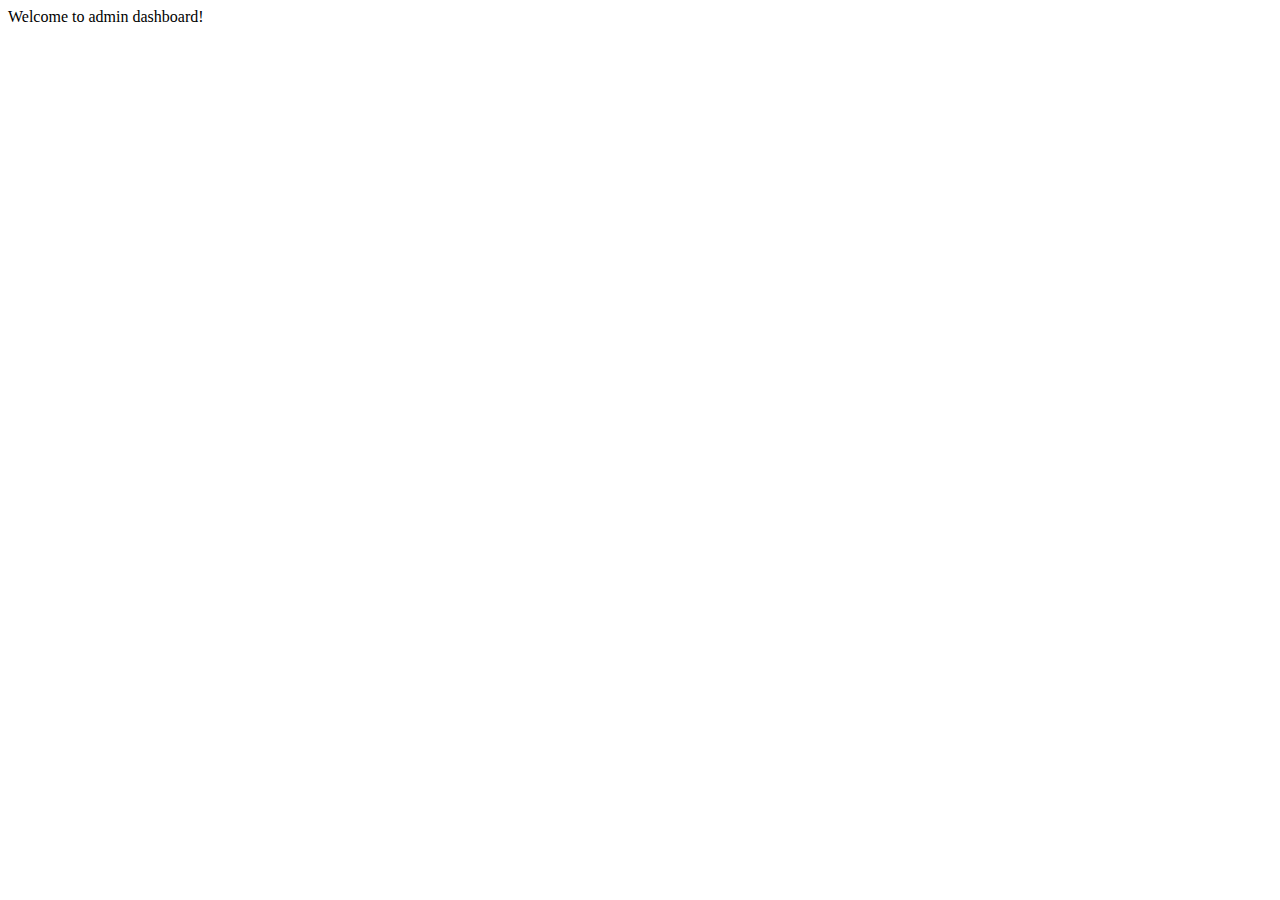
==== admin-dashboard.html @ 7769bcfd "update code" ====
<!DOCTYPE html>
<html lang="en">
<head>
    <meta charset="UTF-8">
    <meta name="viewport" content="width=device-width, initial-scale=1.0">
    <title>Document</title>
</head>
<body>
    <div>
        Welcome to admin dashboard!
    </div>
</body>
</html>
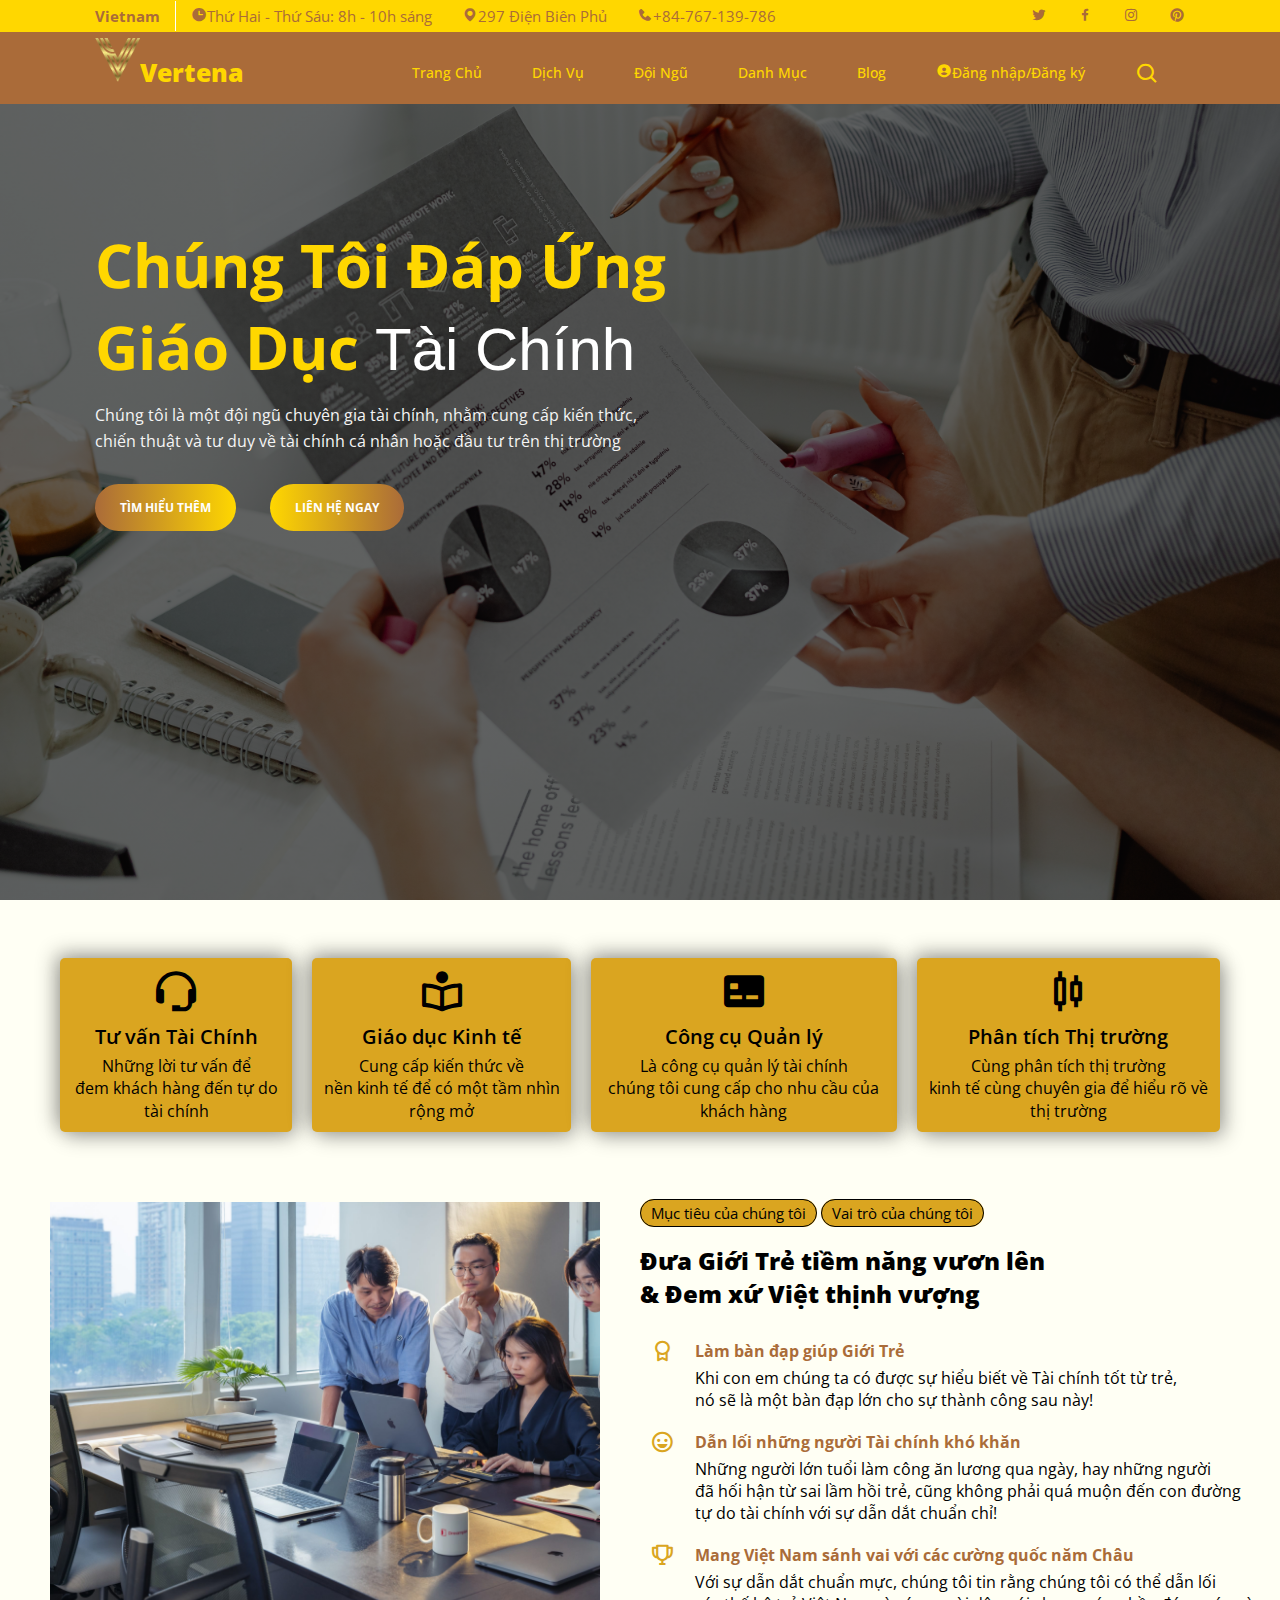
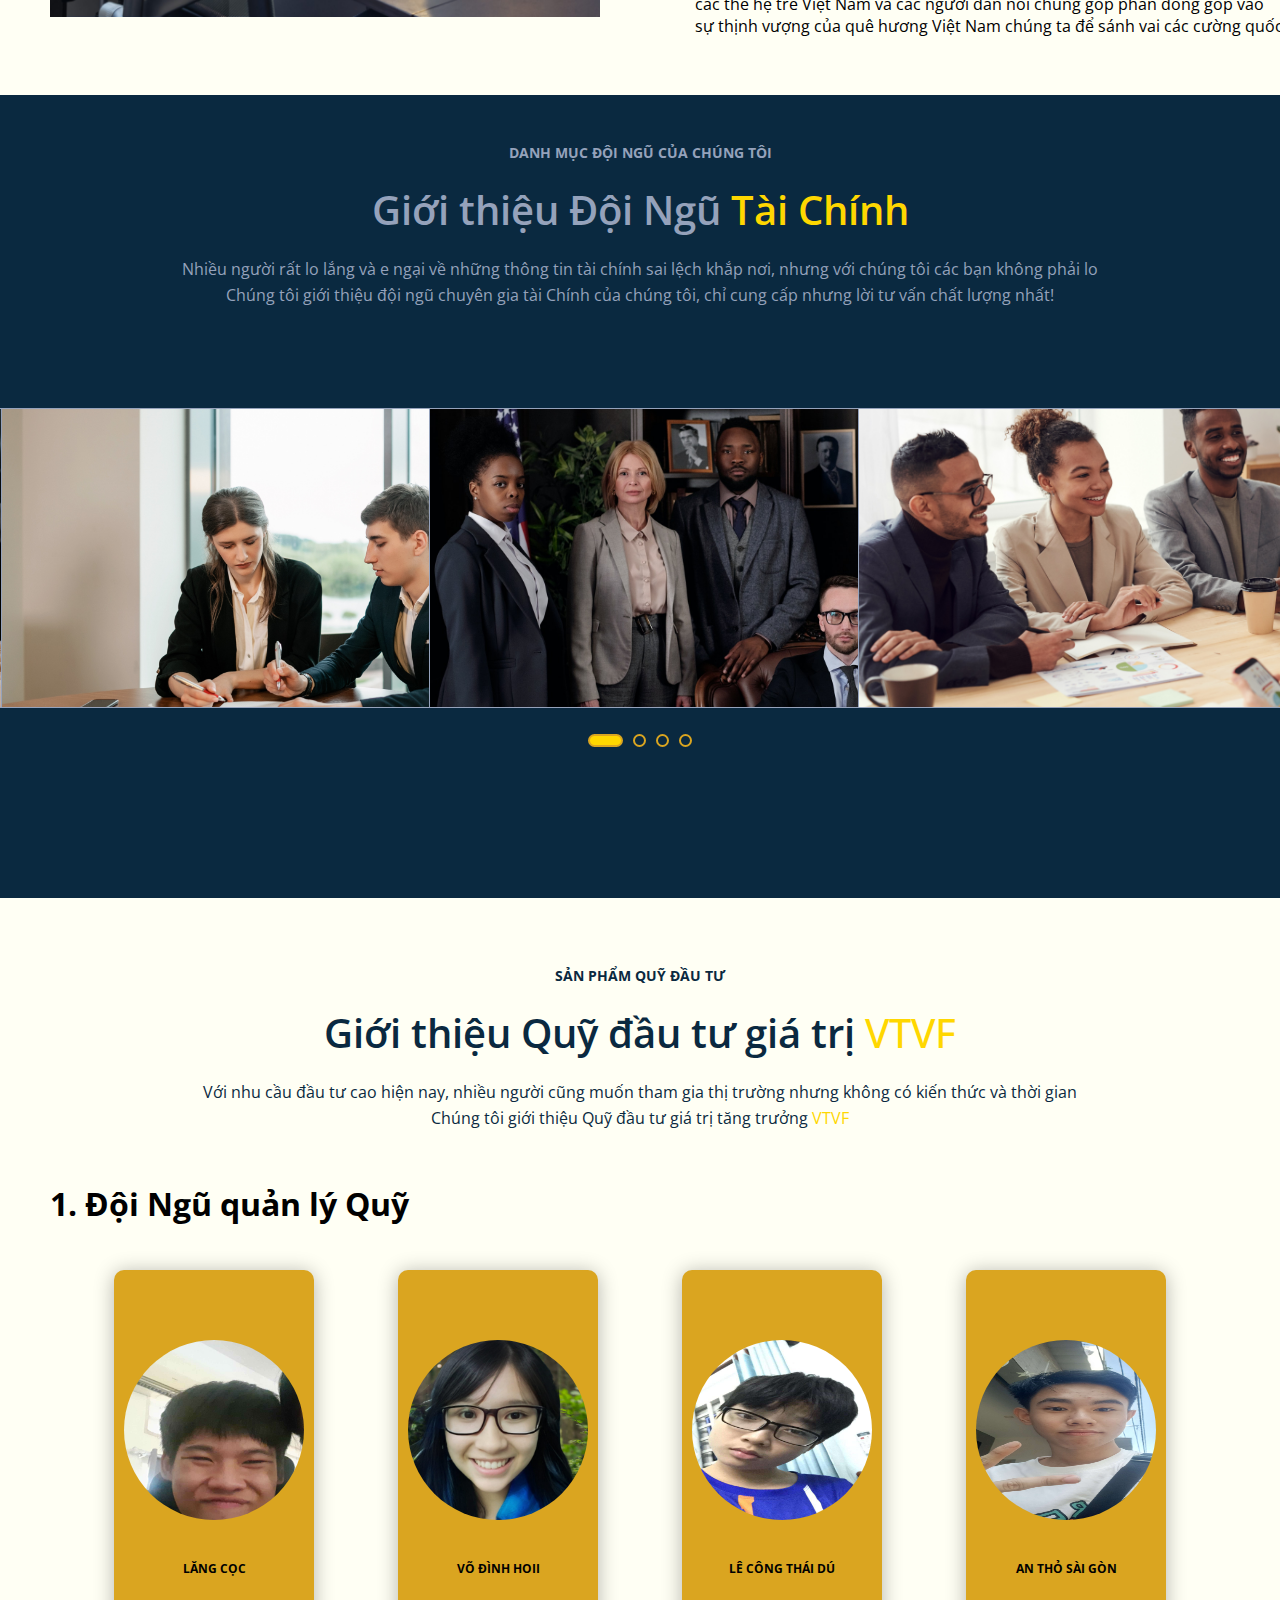
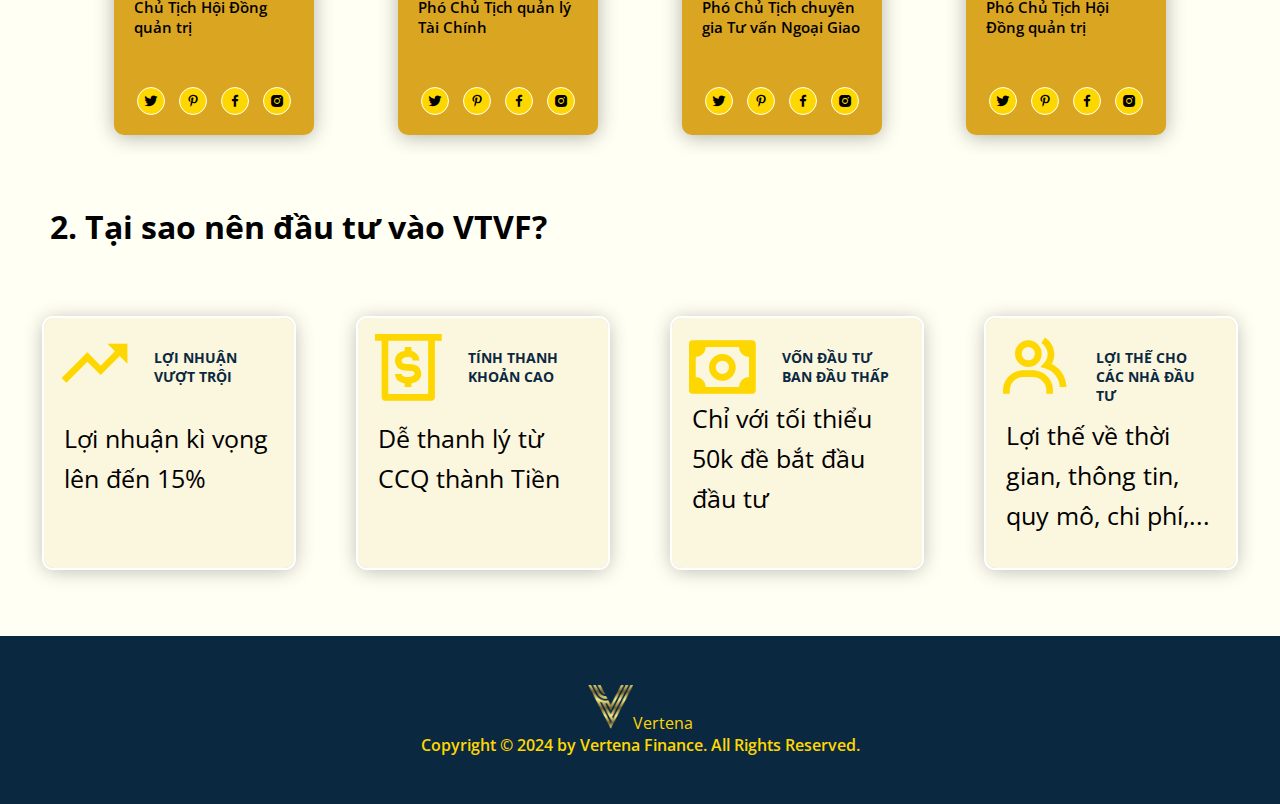
==== commit e4514366: "commit" ====
--- a/admin-dashboard.html
+++ b/admin-dashboard.html
@@ -1,13 +1,118 @@
 <!DOCTYPE html>
 <html lang="en">
+
 <head>
     <meta charset="UTF-8">
     <meta name="viewport" content="width=device-width, initial-scale=1.0">
-    <title>Document</title>
+    <title>Admin Dashboard</title>
+    <style>
+        * {
+            margin: 0;
+            padding: 0;
+            box-sizing: border-box;
+            font-family: Arial, sans-serif;
+        }
+
+        body {
+            display: none;
+            justify-content: center;
+            align-items: center;
+            min-height: 100vh;
+            background: linear-gradient(135deg, #74ebd5, #acb6e5);
+        }
+
+        .dashboard-container {
+            display: flex;
+            justify-content: space-around;
+            align-items: center;
+            width: 80%;
+            max-width: 1200px;
+            padding: 20px;
+        }
+
+        .dashboard-button {
+            display: flex;
+            flex-direction: column;
+            align-items: center;
+            justify-content: center;
+            width: 200px;
+            height: 200px;
+            background: #ffffff;
+            border-radius: 15px;
+            box-shadow: 0 8px 15px rgba(0, 0, 0, 0.2);
+            cursor: pointer;
+            transition: transform 0.3s, box-shadow 0.3s;
+        }
+
+        .dashboard-button:hover {
+            transform: translateY(-10px);
+            box-shadow: 0 12px 20px rgba(0, 0, 0, 0.3);
+        }
+
+        .dashboard-button img {
+            width: 80px;
+            height: 80px;
+            margin-bottom: 15px;
+        }
+
+        .dashboard-button span {
+            font-size: 1.2rem;
+            font-weight: bold;
+            color: #333;
+        }
+
+        /* Animation */
+        .dashboard-button {
+            animation: fadeIn 1s ease-in-out;
+        }
+
+        @keyframes fadeIn {
+            from {
+                opacity: 0;
+                transform: scale(0.8);
+            }
+
+            to {
+                opacity: 1;
+                transform: scale(1);
+            }
+        }
+
+    </style>
 </head>
+
 <body>
-    <div>
-        Welcome to admin dashboard!
+    <div class="dashboard-container">
+        <!-- Account User Button -->
+        <div class="dashboard-button" onclick="window.location.href = 'account-user.html'">
+            <img src="https://static-00.iconduck.com/assets.00/user-2-account-icon-2048x2046-oucjsuyg.png"
+                alt="Account Icon">
+            <span>Account User</span>
+        </div>
+
+        <!-- List Product Button -->
+        <div class="dashboard-button" onclick="window.location.href = '/admin_products.html'">
+            <img src="https://cdn-icons-png.flaticon.com/512/1311/1311095.png" alt="Product Icon">
+            <span>List Product</span>
+        </div>
     </div>
+
+
+    <script type="module">
+        import { pwd_admin_dashboard } from './admin_pwdConfig.js'
+
+        // Hiển thị khung nhập mật khẩu
+        const userPassword = prompt("Vui lòng nhập mật khẩu để truy cập:");
+
+        if (userPassword === pwd_admin_dashboard) {
+            // Hiển thị nội dung nếu mật khẩu đúng
+            document.body.style.display = "flex";
+        } else {
+            alert("Rất tiếc trang này bạn không có quyền truy cập!!!")
+            window.location.href = '/index.html'
+        }
+    </script>
+
 </body>
+
 </html>